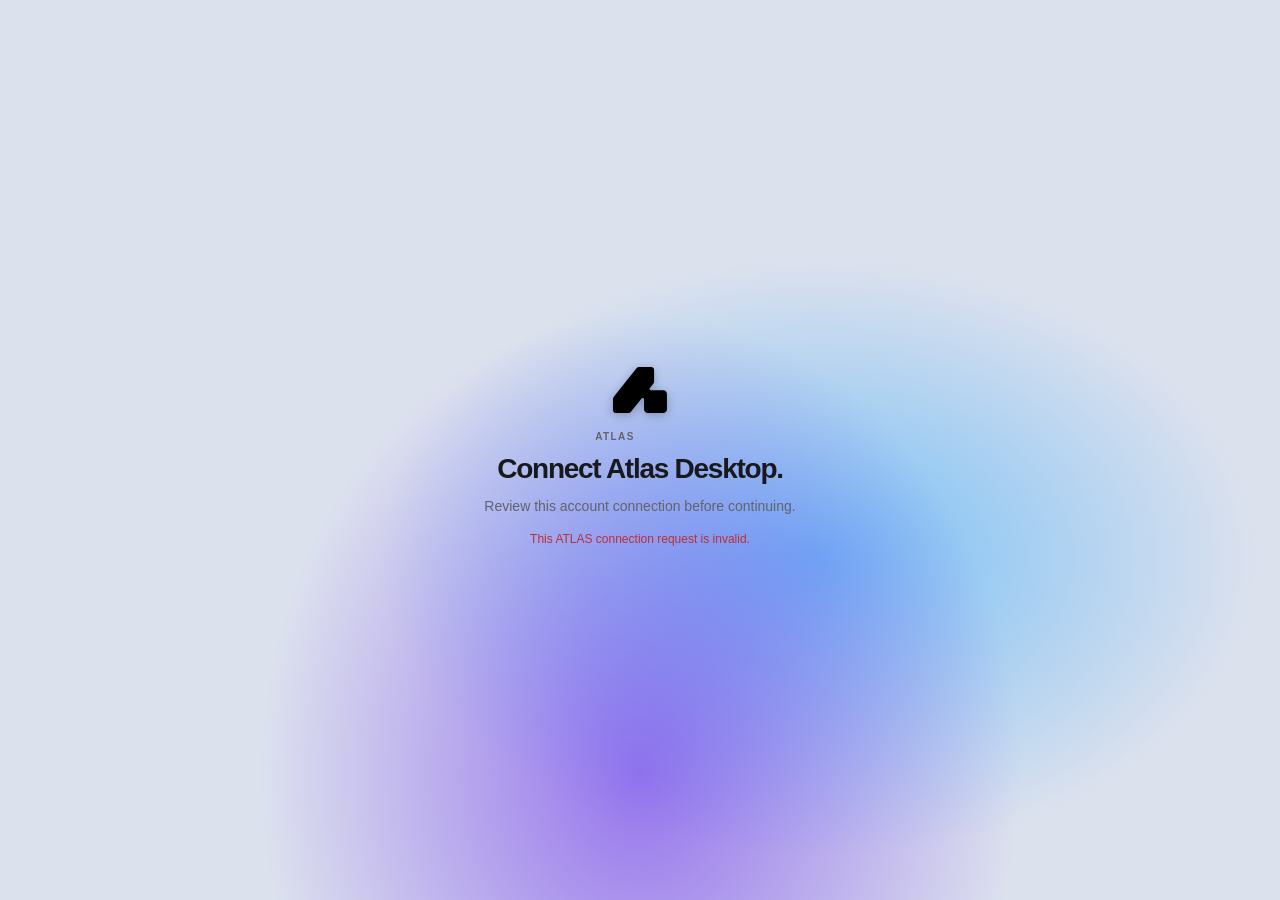
==== oauth-consent.html @ 50339d16 "Match ATLAS desktop sign-in and add API-based OAuth consent" ====
<!doctype html>
<html lang="en">
<head>
  <meta charset="utf-8">
  <meta name="viewport" content="width=device-width, initial-scale=1">
  <meta name="referrer" content="strict-origin-when-cross-origin">
  <title>Connect ATLAS Desktop</title>
  <link rel="stylesheet" href="/auth-style.css">
  <script src="/auth-config.js" defer></script>
  <script src="/oauth-consent.js" defer></script>
</head>
<body class="startup">
  <main class="welcome onboarding">
    <img src="/atlas-logo.svg" alt="Atlas" class="welcome-logo">
    <p class="eyebrow">ATLAS</p>
    <h1 id="title">Connect Atlas Desktop.</h1>
    <p id="description">Review this account connection before continuing.</p>
    <p class="error" role="alert" id="error"></p>
    <section id="consent" hidden>
      <p id="account"></p>
      <p id="app-name"></p>
      <p id="client-id"></p>
      <p>Atlas Desktop will receive your account name and verified email and can keep you signed in on this device.</p>
      <ul id="scopes"></ul>
      <p id="destination"></p>
      <details><summary>View full return address</summary><code id="redirect-uri"></code></details>
      <form id="consent-form" method="post">
        <div class="consent-actions">
          <button type="submit" name="consented" value="false" class="secondary">Deny</button>
          <button type="submit" name="consented" value="true">Allow</button>
        </div>
      </form>
    </section>
  </main>
</body>
</html>
---- auth-style.css ----
:root{color-scheme:light dark;font:14px -apple-system,BlinkMacSystemFont,sans-serif;color:light-dark(#18191c,#f5f5f7);--ease-out:cubic-bezier(.23,1,.32,1)}
*{box-sizing:border-box}
body{margin:0}
body.startup{min-height:100vh;display:grid;place-items:center;background:radial-gradient(ellipse at 50% 86%,#5a15eb88,transparent 42%),radial-gradient(ellipse at 64% 62%,#0098ff77,transparent 38%),light-dark(#dce1ee,#141418)}
main.welcome{width:min(400px,calc(100vw - 48px));text-align:center;padding:40px 0 24px;animation:welcome-in 280ms var(--ease-out) both}
.welcome-logo{width:54px;height:48px;object-fit:contain}
.eyebrow{font-size:10px;letter-spacing:.14em;font-weight:600;margin:12px 0 0}
h1{font-size:28px;line-height:1.15;letter-spacing:-.045em;font-weight:600;margin:8px 0 10px}
p{line-height:1.6;color:light-dark(#62636a,#b6b7c0);margin:0 auto;max-width:350px}
form{text-align:left;margin:22px auto 0;width:310px;max-width:100%}
label{display:block;font-size:12px;font-weight:500;margin-bottom:8px;text-align:left}
input{display:block;width:100%;height:44px;border:1px solid light-dark(#00000019,#ffffff22);background:light-dark(#ffffff88,#ffffff08);border-radius:10px;padding:0 13px;color:inherit;font:inherit;outline:none;box-shadow:0 2px 10px #0000001f}
input:focus{border-color:#3988ff;box-shadow:0 0 0 3px #3988ff20,0 2px 10px #0000001f}
button{display:flex;align-items:center;justify-content:center;gap:9px;width:100%;min-height:42px;margin-top:14px;background:#000;color:#fff;border:0;border-radius:10px;font:500 13px -apple-system,BlinkMacSystemFont,sans-serif;cursor:pointer;box-shadow:0 3px 12px #0000003d;transition:transform 160ms var(--ease-out),background-color 180ms ease}
button:active:not(:disabled){transform:scale(.97)}
button:disabled{cursor:wait;opacity:.75}
button.secondary{background:light-dark(#ffffff99,#ffffff12);color:inherit;border:1px solid light-dark(#00000019,#ffffff28);box-shadow:0 2px 10px #00000012}
#identity,#new-user,#verify,#ready{width:310px;max-width:100%;margin:24px auto 0}
.name-fields{display:grid;grid-template-columns:1fr 1fr;gap:12px}
.name-fields input{margin-top:8px}
.name-fields label{margin:0}
.error{color:light-dark(#bb2f34,#ff9297);font-size:12px;min-height:20px;margin:12px auto 0}
.back{background:transparent;color:inherit;box-shadow:none;font-size:12px;max-width:310px;margin:16px auto}
.legal{font-size:11px;margin-top:22px}
a{color:inherit}
[hidden]{display:none!important}
@media(hover:hover) and (pointer:fine){button:not(.secondary):hover:not(:disabled){background:#141414}}
@media(prefers-color-scheme:light){.welcome-logo{filter:invert(1) drop-shadow(0 2px 5px #0000003d)}}
@keyframes welcome-in{from{opacity:0;transform:translateY(8px)}to{opacity:1;transform:translateY(0)}}
#consent{text-align:left;margin:24px auto 0;width:310px;max-width:100%}
#consent p{font-size:12px;margin:10px 0}
#consent ul{padding-left:20px;font-size:12px;line-height:1.6}
#consent details{font-size:12px;margin:14px 0;overflow-wrap:anywhere}
#consent form{width:100%;margin-top:20px}
.consent-actions{display:grid;grid-template-columns:1fr 1fr;gap:10px}
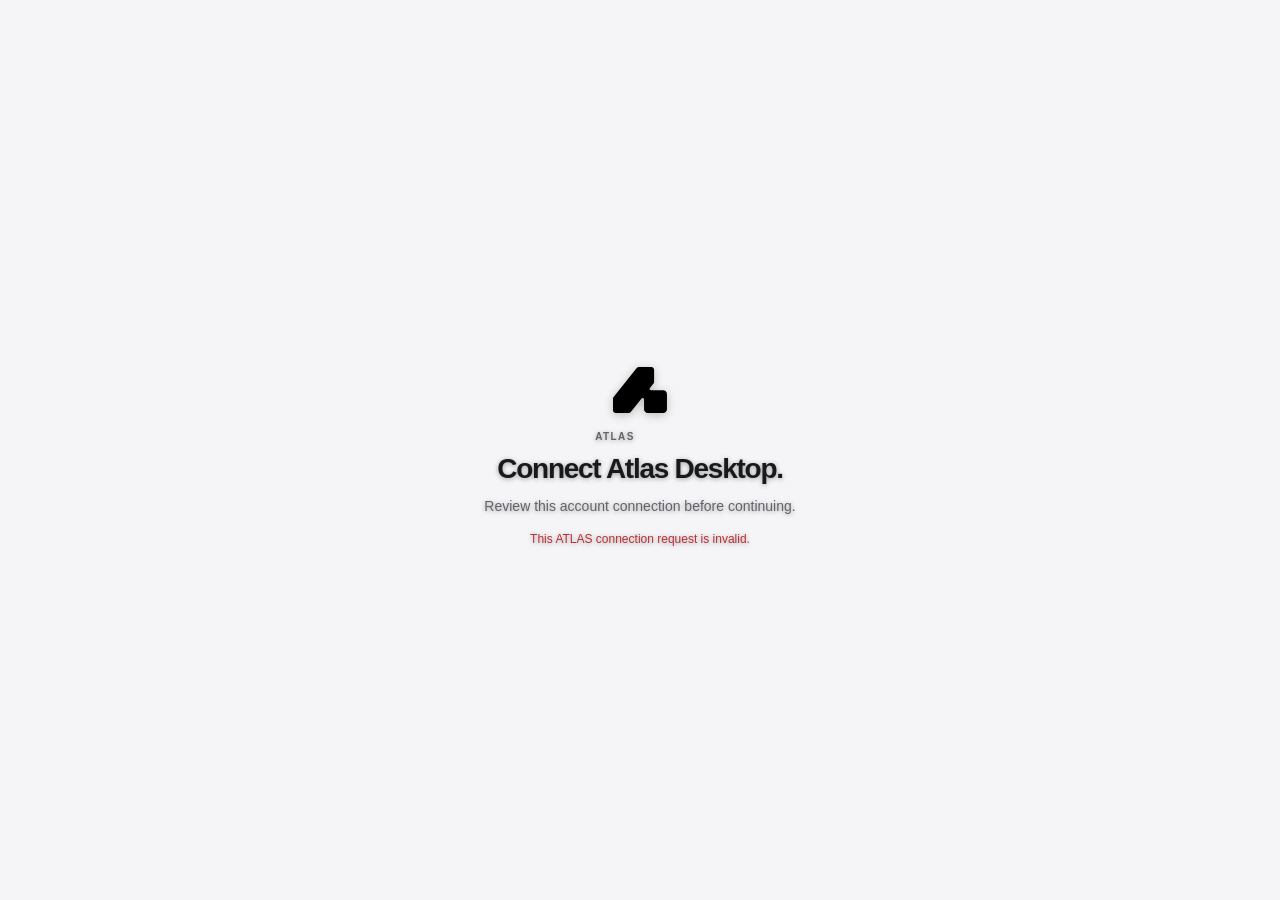
==== commit 20d07739: "Load updated account-choice scripts" ====
--- a/oauth-consent.html
+++ b/oauth-consent.html
@@ -7,7 +7,7 @@
   <title>Connect ATLAS Desktop</title>
   <link rel="stylesheet" href="/auth-style.css">
   <script src="/auth-config.js" defer></script>
-  <script src="/oauth-consent.js" defer></script>
+  <script src="/oauth-consent.js?v=2002a1d" defer></script>
 </head>
 <body class="startup">
   <main class="welcome onboarding">
--- a/auth-style.css
+++ b/auth-style.css
@@ -1,7 +1,7 @@
 :root{color-scheme:light dark;font:14px -apple-system,BlinkMacSystemFont,sans-serif;color:light-dark(#18191c,#f5f5f7);--ease-out:cubic-bezier(.23,1,.32,1)}
 *{box-sizing:border-box}
 body{margin:0}
-body.startup{min-height:100vh;display:grid;place-items:center;background:radial-gradient(ellipse at 50% 86%,#5a15eb88,transparent 42%),radial-gradient(ellipse at 64% 62%,#0098ff77,transparent 38%),light-dark(#dce1ee,#141418)}
+body.startup{min-height:100vh;display:grid;place-items:center;background:light-dark(#f5f5f7,#141418)}
 main.welcome{width:min(400px,calc(100vw - 48px));text-align:center;padding:40px 0 24px;animation:welcome-in 280ms var(--ease-out) both}
 .welcome-logo{width:54px;height:48px;object-fit:contain}
 .eyebrow{font-size:10px;letter-spacing:.14em;font-weight:600;margin:12px 0 0}
@@ -9,8 +9,8 @@
 p{line-height:1.6;color:light-dark(#62636a,#b6b7c0);margin:0 auto;max-width:350px}
 form{text-align:left;margin:22px auto 0;width:310px;max-width:100%}
 label{display:block;font-size:12px;font-weight:500;margin-bottom:8px;text-align:left}
-input{display:block;width:100%;height:44px;border:1px solid light-dark(#00000019,#ffffff22);background:light-dark(#ffffff88,#ffffff08);border-radius:10px;padding:0 13px;color:inherit;font:inherit;outline:none;box-shadow:0 2px 10px #0000001f}
-input:focus{border-color:#3988ff;box-shadow:0 0 0 3px #3988ff20,0 2px 10px #0000001f}
+input{display:block;width:100%;height:44px;border:1px solid light-dark(#00000019,#ffffff22);background:light-dark(#ffffff88,#ffffff08);border-radius:10px;padding:0 13px;color:inherit;font:inherit;outline:none;box-shadow:none}
+input:focus{border-color:#3988ff;box-shadow:0 0 0 3px #3988ff20}
 button{display:flex;align-items:center;justify-content:center;gap:9px;width:100%;min-height:42px;margin-top:14px;background:#000;color:#fff;border:0;border-radius:10px;font:500 13px -apple-system,BlinkMacSystemFont,sans-serif;cursor:pointer;box-shadow:0 3px 12px #0000003d;transition:transform 160ms var(--ease-out),background-color 180ms ease}
 button:active:not(:disabled){transform:scale(.97)}
 button:disabled{cursor:wait;opacity:.75}
@@ -33,3 +33,4 @@
 #consent details{font-size:12px;margin:14px 0;overflow-wrap:anywhere}
 #consent form{width:100%;margin-top:20px}
 .consent-actions{display:grid;grid-template-columns:1fr 1fr;gap:10px}
+h1,p,label,.eyebrow,button{text-shadow:0 1px 5px rgb(0 0 0 / 36%)}
